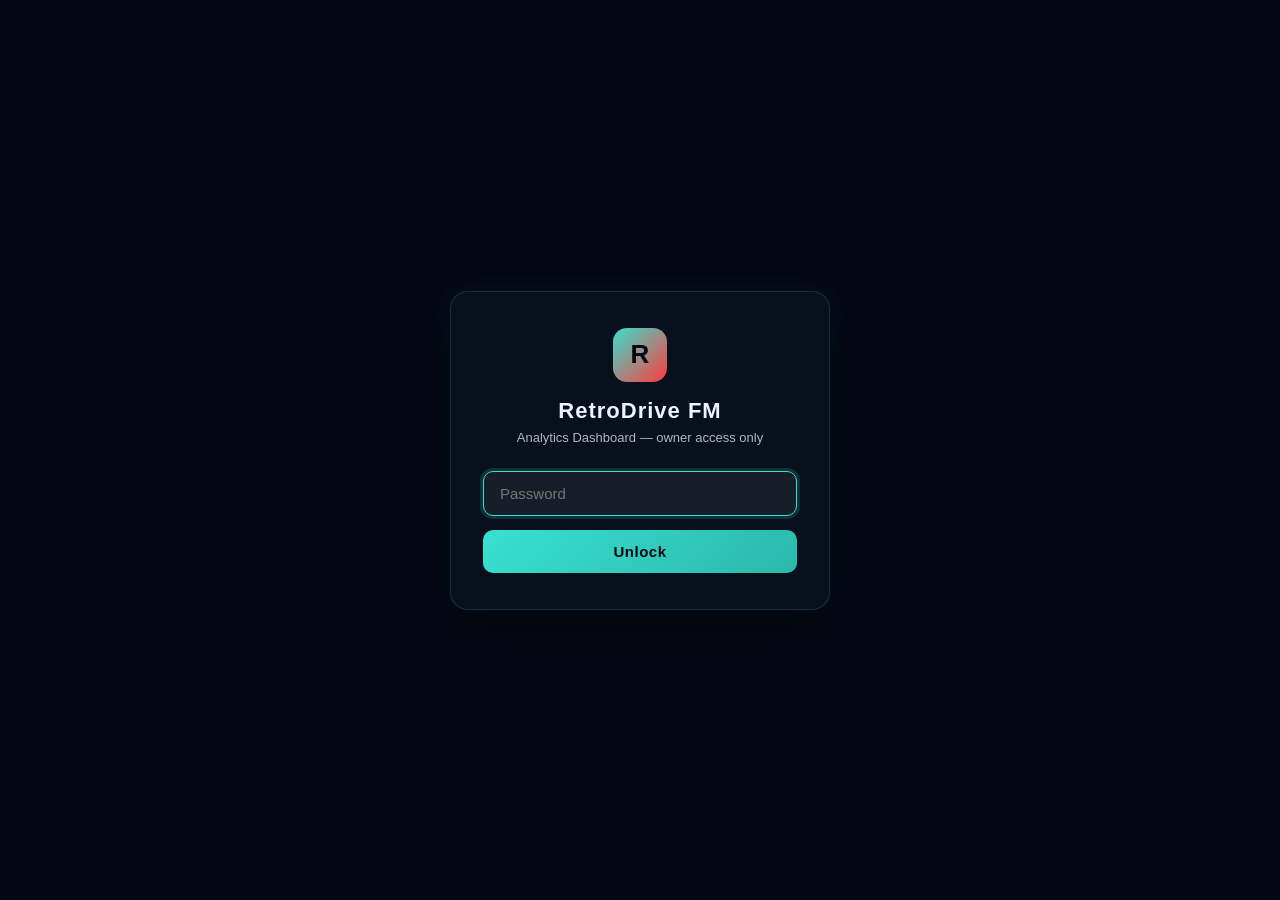
==== analytics.html @ 49200eb5 "Add Google Analytics 4 integration" ====
<!DOCTYPE html>
<html lang="en">
<head>
  <meta charset="UTF-8">
  <meta name="viewport" content="width=device-width, initial-scale=1.0">
  <meta name="robots" content="noindex, nofollow">
  <link rel="icon" href="data:,">
  <title>RetroDrive FM — Analytics</title>
  <link rel="stylesheet" href="css/analytics.css">
</head>
<body>
  <main class="page">
    <section id="login-screen">
      <form id="login-form" class="login-card" autocomplete="off">
        <div class="brand-mark">R</div>
        <h1>RetroDrive FM</h1>
        <p class="subtitle">Analytics Dashboard &mdash; owner access only</p>
        <input id="password" class="password-input" type="password" placeholder="Password" aria-label="Password">
        <button id="unlock-btn" class="unlock-btn" type="submit">Unlock</button>
        <p id="login-error" class="error" hidden>Incorrect password.</p>
      </form>
    </section>

    <section id="dashboard" hidden>
      <header class="dash-header">
        <div class="dash-title">
          <h1>RetroDrive FM</h1>
          <p>Live &amp; historical analytics from Google Analytics 4</p>
        </div>
        <div class="dash-actions">
          <span id="conn-status" class="status-chip status-off">Not connected</span>
          <button id="ga-connect-btn" class="ga-btn" type="button" hidden>Connect Google Analytics</button>
          <button id="refresh-btn" class="ghost-btn" type="button">Refresh</button>
          <button id="logout-btn" class="logout-btn" type="button">Log out</button>
        </div>
      </header>

      <nav class="filter-bar" aria-label="Time range">
        <button type="button" class="filter-btn active" data-range="realtime">Realtime</button>
        <button type="button" class="filter-btn" data-range="today">Today</button>
        <button type="button" class="filter-btn" data-range="7">Last 7 Days</button>
        <button type="button" class="filter-btn" data-range="30">Last 30 Days</button>
        <button type="button" class="filter-btn" data-range="90">Last 90 Days</button>
      </nav>

      <div id="setup-card" class="setup-card" hidden>
        <h2>Google Analytics not connected yet</h2>
        <p>No analytics scripts load and no fake data is shown until real GA4 credentials are added. To connect:</p>
        <ol>
          <li>Create a GA4 property for the site in Google Analytics and note the numeric <strong>Property ID</strong>.</li>
          <li>In Google Cloud Console, create an <strong>OAuth 2.0 Web Client ID</strong> (authorized origin: your site domain; authorized redirect URI: <code>https://&lt;your-site&gt;/</code>).</li>
          <li>Enable the <strong>Google Analytics Data API</strong> for that Cloud project.</li>
          <li>Grant the owner&rsquo;s Google account <strong>Viewer</strong> access to the GA4 property.</li>
          <li>Paste the Property ID and Client ID into <code>js/ga-api.js</code>.</li>
        </ol>
      </div>

      <section id="live-section" class="section hidden">
        <div class="section-head">
          <h2>Live</h2>
          <span class="auto-chip">auto-refresh 30s</span>
        </div>
        <div class="kpi-grid">
          <div class="kpi-card"><span class="kpi-label">Users Live Right Now</span><span id="live-users" class="kpi-value">—</span></div>
          <div class="kpi-card"><span class="kpi-label">Active Users (30 min)</span><span id="live-active30" class="kpi-value">—</span></div>
          <div class="kpi-card"><span class="kpi-label">Current Page Views</span><span id="live-pageviews" class="kpi-value">—</span></div>
          <div class="kpi-card"><span class="kpi-label">Last Updated</span><span id="live-updated" class="kpi-value kpi-small">—</span></div>
        </div>
        <div class="panel-grid">
          <section class="panel"><h2>Live Top Countries</h2><table class="stat-table"><tbody id="live-countries"></tbody></table></section>
          <section class="panel"><h2>Live Top Devices</h2><table class="stat-table"><tbody id="live-devices"></tbody></table></section>
        </div>
      </section>

      <section id="visitors-section" class="section hidden">
        <div class="section-head"><h2>Visitors</h2></div>
        <div class="kpi-grid">
          <div class="kpi-card"><span class="kpi-label">Total Users</span><span id="v-total" class="kpi-value">—</span></div>
          <div class="kpi-card"><span class="kpi-label">New Users</span><span id="v-new" class="kpi-value">—</span></div>
          <div class="kpi-card"><span class="kpi-label">Returning Users</span><span id="v-returning" class="kpi-value">—</span></div>
          <div class="kpi-card"><span class="kpi-label">Total Sessions</span><span id="v-sessions" class="kpi-value">—</span></div>
          <div class="kpi-card"><span class="kpi-label">Engaged Sessions</span><span id="v-engaged" class="kpi-value">—</span></div>
          <div class="kpi-card"><span class="kpi-label">Avg Session Duration</span><span id="v-duration" class="kpi-value">—</span></div>
        </div>
      </section>

      <section id="traffic-section" class="section hidden">
        <div class="section-head"><h2>Traffic</h2></div>
        <div class="kpi-grid">
          <div class="kpi-card"><span class="kpi-label">Page Views</span><span id="t-pageviews" class="kpi-value">—</span></div>
        </div>
        <div class="panel-grid">
          <section class="panel"><h2>Top Pages</h2><table class="stat-table"><tbody id="t-top-pages"></tbody></table></section>
          <section class="panel"><h2>Traffic Sources</h2><table class="stat-table"><tbody id="t-sources"></tbody></table></section>
          <section class="panel"><h2>Campaign Sources</h2><table class="stat-table"><tbody id="t-campaigns"></tbody></table></section>
        </div>
      </section>

      <section id="audience-section" class="section hidden">
        <div class="section-head"><h2>Audience</h2></div>
        <div class="panel-grid">
          <section class="panel"><h2>Countries</h2><table class="stat-table"><tbody id="a-countries"></tbody></table></section>
          <section class="panel"><h2>Cities</h2><table class="stat-table"><tbody id="a-cities"></tbody></table></section>
          <section class="panel"><h2>Device Type</h2><table class="stat-table"><tbody id="a-devices"></tbody></table></section>
          <section class="panel"><h2>Browser</h2><table class="stat-table"><tbody id="a-browsers"></tbody></table></section>
          <section class="panel"><h2>Operating System</h2><table class="stat-table"><tbody id="a-os"></tbody></table></section>
          <section class="panel"><h2>Screen Resolution</h2><table class="stat-table"><tbody id="a-res"></tbody></table></section>
        </div>
      </section>

      <section id="events-section" class="section hidden">
        <div class="section-head"><h2>RetroDrive FM Events</h2></div>
        <div class="panel-grid">
          <section class="panel">
            <h2>Event Counts</h2>
            <table class="stat-table">
              <tbody id="e-counts">
                <tr data-event="song_started"><td>Song Started</td><td class="num">—</td></tr>
                <tr data-event="song_completed"><td>Song Completed</td><td class="num">—</td></tr>
                <tr data-event="song_skipped"><td>Song Skipped</td><td class="num">—</td></tr>
                <tr data-event="playlist_selected"><td>Playlist Selected</td><td class="num">—</td></tr>
                <tr data-event="car_selected"><td>Car Selected</td><td class="num">—</td></tr>
                <tr data-event="fullscreen_used"><td>Fullscreen Used</td><td class="num">—</td></tr>
                <tr data-event="wake_lock_activated"><td>Wake Lock Activated</td><td class="num">—</td></tr>
                <tr data-event="listening_time"><td>Listening Time</td><td class="num">—</td></tr>
              </tbody>
            </table>
          </section>
          <section class="panel"><h2>Most Played Songs</h2><table class="stat-table"><tbody id="e-most-songs"></tbody></table></section>
          <section class="panel"><h2>Most Selected Cars</h2><table class="stat-table"><tbody id="e-most-cars"></tbody></table></section>
        </div>
      </section>
    </section>
  </main>

  <script src="js/analytics-auth.js"></script>
  <script src="js/ga-api.js"></script>
  <script src="js/analytics-dashboard.js"></script>
</body>
</html>
---- css/analytics.css ----
/* RetroDrive FM — private analytics dashboard (owner only) */

* {
  margin: 0;
  padding: 0;
  box-sizing: border-box;
}

body {
  font-family: "Segoe UI", Roboto, "Helvetica Neue", Arial, sans-serif;
  background: #050814;
  color: #eef2ff;
  min-height: 100vh;
  -webkit-font-smoothing: antialiased;
}

.page {
  min-height: 100vh;
  display: flex;
  flex-direction: column;
  justify-content: center;
  padding: 24px;
}

.hidden {
  display: none !important;
}

/* ---------- Login ---------- */

#login-screen {
  display: flex;
  justify-content: center;
  align-items: center;
  flex: 1;
}

.login-card {
  width: 100%;
  max-width: 380px;
  background: rgba(10, 18, 30, 0.9);
  border: 1px solid rgba(120, 160, 220, 0.18);
  border-radius: 18px;
  padding: 36px 32px;
  text-align: center;
  box-shadow: 0 18px 50px rgba(0, 0, 0, 0.55), 0 0 24px rgba(57, 224, 208, 0.08);
  backdrop-filter: blur(20px);
}

.brand-mark {
  width: 54px;
  height: 54px;
  margin: 0 auto 16px;
  display: flex;
  align-items: center;
  justify-content: center;
  font-size: 26px;
  font-weight: 800;
  color: #050814;
  background: linear-gradient(135deg, #39e0d0, #ff3b3b);
  border-radius: 14px;
}

.login-card h1 {
  font-size: 22px;
  letter-spacing: 1px;
  margin-bottom: 6px;
}

.login-card .subtitle {
  font-size: 13px;
  color: #aeb6c1;
  margin-bottom: 26px;
}

.password-input {
  width: 100%;
  padding: 13px 16px;
  font-size: 15px;
  color: #eef2ff;
  background: rgba(255, 255, 255, 0.06);
  border: 1px solid rgba(120, 160, 220, 0.28);
  border-radius: 10px;
  outline: none;
  margin-bottom: 14px;
  transition: border-color 150ms ease, box-shadow 150ms ease;
}

.password-input:focus {
  border-color: #39e0d0;
  box-shadow: 0 0 0 3px rgba(57, 224, 208, 0.15);
}

.unlock-btn {
  width: 100%;
  padding: 13px 16px;
  font-size: 15px;
  font-weight: 700;
  letter-spacing: 0.5px;
  color: #050814;
  background: linear-gradient(135deg, #39e0d0, #2bb8ab);
  border: none;
  border-radius: 10px;
  cursor: pointer;
  transition: filter 150ms ease, transform 150ms ease;
}

.unlock-btn:hover {
  filter: brightness(1.12);
}

.unlock-btn:active {
  transform: scale(0.98);
}

.error {
  margin-top: 14px;
  font-size: 13px;
  color: #ff5a5f;
}

/* ---------- Dashboard ---------- */

#dashboard {
  width: 100%;
  max-width: 1240px;
  margin: 0 auto;
  justify-content: flex-start;
}

.dash-header {
  display: flex;
  justify-content: space-between;
  align-items: center;
  gap: 16px;
  margin-bottom: 20px;
  flex-wrap: wrap;
}

.dash-title h1 {
  font-size: 24px;
  letter-spacing: 1px;
  background: linear-gradient(90deg, #39e0d0, #ff3b3b);
  -webkit-background-clip: text;
  background-clip: text;
  color: transparent;
}

.dash-title p {
  font-size: 13px;
  color: #aeb6c1;
  margin-top: 4px;
}

.dash-actions {
  display: flex;
  align-items: center;
  gap: 10px;
  flex-wrap: wrap;
}

.status-chip {
  padding: 7px 14px;
  font-size: 12px;
  font-weight: 600;
  border-radius: 999px;
  letter-spacing: 0.4px;
}

.status-off {
  color: #ffb454;
  background: rgba(255, 180, 84, 0.12);
  border: 1px solid rgba(255, 180, 84, 0.35);
}

.status-on {
  color: #3ddc97;
  background: rgba(61, 220, 151, 0.12);
  border: 1px solid rgba(61, 220, 151, 0.35);
}

.ga-btn,
.ghost-btn {
  padding: 8px 16px;
  font-size: 13px;
  font-weight: 600;
  border-radius: 9px;
  cursor: pointer;
  transition: background 150ms ease, filter 150ms ease;
}

.ga-btn {
  color: #050814;
  background: #ffffff;
  border: 1px solid #ffffff;
}

.ga-btn:hover {
  filter: brightness(0.92);
}

.ghost-btn {
  color: #39e0d0;
  background: transparent;
  border: 1px solid rgba(57, 224, 208, 0.4);
}

.ghost-btn:hover {
  background: rgba(57, 224, 208, 0.12);
}

.logout-btn {
  padding: 8px 16px;
  font-size: 13px;
  font-weight: 600;
  color: #ff5a5f;
  background: transparent;
  border: 1px solid rgba(255, 90, 95, 0.4);
  border-radius: 9px;
  cursor: pointer;
  transition: background 150ms ease;
}

.logout-btn:hover {
  background: rgba(255, 90, 95, 0.12);
}

/* ---------- Time filter bar ---------- */

.filter-bar {
  display: flex;
  gap: 8px;
  flex-wrap: wrap;
  margin-bottom: 22px;
  padding: 6px;
  background: rgba(10, 18, 30, 0.9);
  border: 1px solid rgba(120, 160, 220, 0.16);
  border-radius: 12px;
  width: fit-content;
}

.filter-btn {
  padding: 9px 18px;
  font-size: 13px;
  font-weight: 600;
  color: #aeb6c1;
  background: transparent;
  border: none;
  border-radius: 8px;
  cursor: pointer;
  transition: background 150ms ease, color 150ms ease;
}

.filter-btn:hover {
  color: #eef2ff;
}

.filter-btn.active {
  color: #050814;
  background: linear-gradient(135deg, #39e0d0, #2bb8ab);
}

/* ---------- Setup card ---------- */

.setup-card {
  background: rgba(10, 18, 30, 0.9);
  border: 1px solid rgba(255, 180, 84, 0.35);
  border-radius: 14px;
  padding: 22px 24px;
  margin-bottom: 22px;
  max-width: 720px;
  box-shadow: 0 12px 30px rgba(0, 0, 0, 0.35);
}

.setup-card h2 {
  font-size: 15px;
  color: #ffb454;
  margin-bottom: 8px;
}

.setup-card p {
  font-size: 13px;
  color: #aeb6c1;
  margin-bottom: 10px;
}

.setup-card ol {
  margin-left: 18px;
  font-size: 13px;
  color: #c8d0dc;
  display: grid;
  gap: 6px;
}

.setup-card code {
  color: #39e0d0;
}

/* ---------- Sections ---------- */

.section {
  margin-bottom: 26px;
}

.section-head {
  display: flex;
  align-items: center;
  gap: 12px;
  margin-bottom: 14px;
}

.section-head h2 {
  font-size: 16px;
  letter-spacing: 0.8px;
  text-transform: uppercase;
  color: #eef2ff;
}

.auto-chip {
  padding: 4px 10px;
  font-size: 11px;
  font-weight: 600;
  color: #39e0d0;
  background: rgba(57, 224, 208, 0.1);
  border: 1px solid rgba(57, 224, 208, 0.3);
  border-radius: 999px;
}

.kpi-grid {
  display: grid;
  grid-template-columns: repeat(auto-fit, minmax(180px, 1fr));
  gap: 16px;
  margin-bottom: 24px;
}

.kpi-card {
  background: rgba(10, 18, 30, 0.9);
  border: 1px solid rgba(120, 160, 220, 0.16);
  border-radius: 14px;
  padding: 20px 18px;
  display: flex;
  flex-direction: column;
  gap: 8px;
  box-shadow: 0 12px 30px rgba(0, 0, 0, 0.35);
}

.kpi-label {
  font-size: 12px;
  letter-spacing: 0.8px;
  text-transform: uppercase;
  color: #aeb6c1;
}

.kpi-value {
  font-size: 26px;
  font-weight: 700;
  color: #ffffff;
}

.kpi-small {
  font-size: 15px;
  line-height: 1.5;
}

.panel-grid {
  display: grid;
  grid-template-columns: repeat(auto-fit, minmax(300px, 1fr));
  gap: 16px;
}

.panel {
  background: rgba(10, 18, 30, 0.9);
  border: 1px solid rgba(120, 160, 220, 0.16);
  border-radius: 14px;
  padding: 20px 18px;
  box-shadow: 0 12px 30px rgba(0, 0, 0, 0.35);
}

.panel h2 {
  font-size: 14px;
  letter-spacing: 0.8px;
  text-transform: uppercase;
  color: #39e0d0;
  margin-bottom: 14px;
}

.stat-table {
  width: 100%;
  border-collapse: collapse;
}

.stat-table td {
  padding: 9px 4px;
  font-size: 14px;
  border-bottom: 1px solid rgba(120, 160, 220, 0.1);
}

.stat-table tr:last-child td {
  border-bottom: none;
}

.stat-table td.num {
  text-align: right;
  font-weight: 700;
  color: #ffffff;
  white-space: nowrap;
}

.stat-table td.dim {
  font-size: 13px;
  color: #c8d0dc;
}

.empty-note {
  padding: 10px 2px;
  font-size: 13px;
  color: #7d8694;
}

@media (max-width: 480px) {
  .page {
    padding: 16px;
  }

  .login-card {
    padding: 28px 22px;
  }

  .dash-header {
    flex-direction: column;
    align-items: flex-start;
  }

  .filter-bar {
    width: 100%;
  }

  .filter-btn {
    flex: 1;
    padding: 9px 8px;
    font-size: 12px;
  }
}
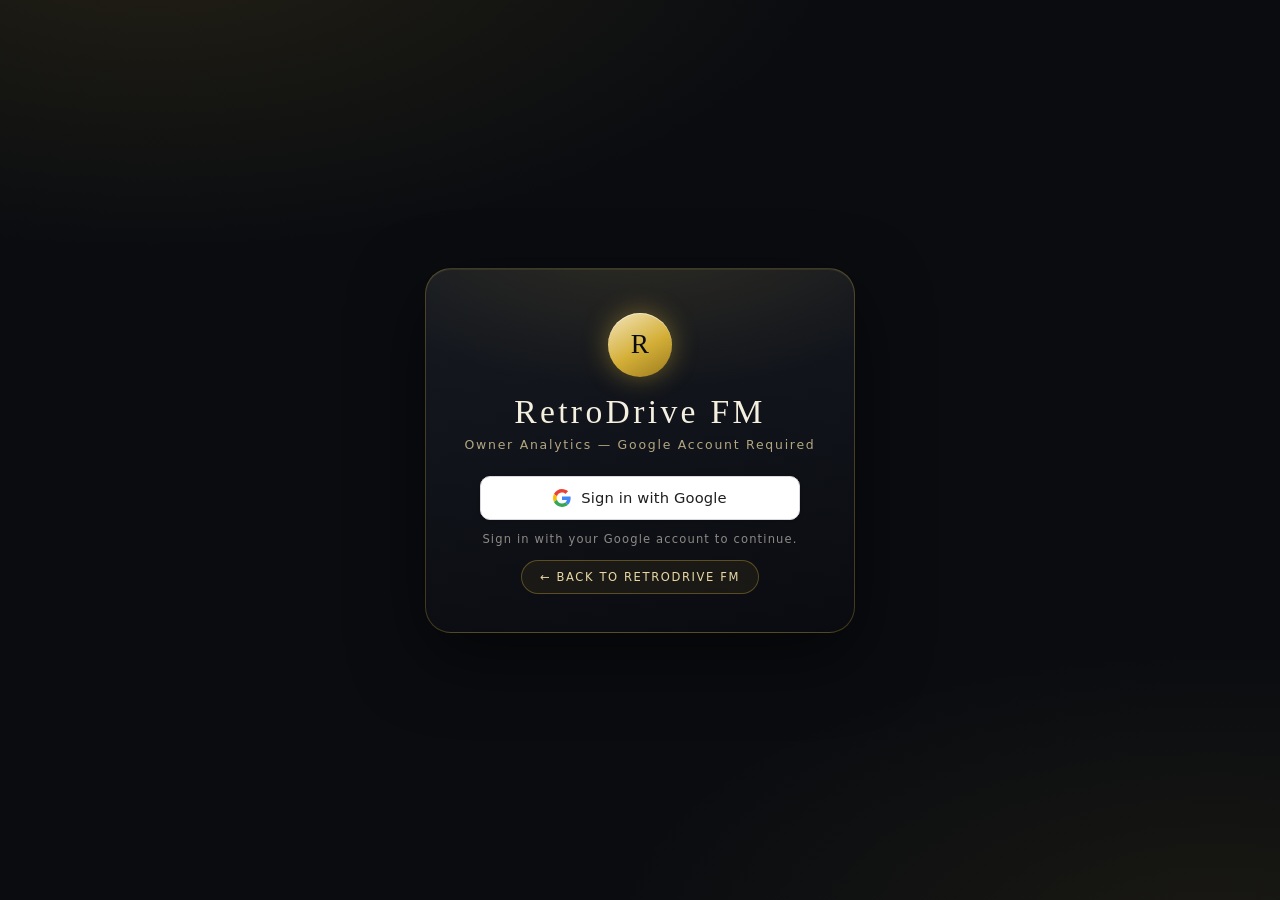
==== commit 2c003834: "NEW UPDATE" ====
--- a/analytics.html
+++ b/analytics.html
@@ -10,15 +10,34 @@
 </head>
 <body>
   <main class="page">
-    <section id="login-screen">
-      <form id="login-form" class="login-card" autocomplete="off">
+    <section id="auth-screen" class="gate">
+      <div class="gate-card">
         <div class="brand-mark">R</div>
         <h1>RetroDrive FM</h1>
-        <p class="subtitle">Analytics Dashboard &mdash; owner access only</p>
-        <input id="password" class="password-input" type="password" placeholder="Password" aria-label="Password">
-        <button id="unlock-btn" class="unlock-btn" type="submit">Unlock</button>
-        <p id="login-error" class="error" hidden>Incorrect password.</p>
-      </form>
+        <p class="subtitle">Owner Analytics &mdash; Google Account Required</p>
+        <button id="auth-google-btn" class="ga-signin-btn" type="button">
+          <svg class="ga-glogo" viewBox="0 0 48 48" width="18" height="18" aria-hidden="true">
+            <path fill="#EA4335" d="M24 9.5c3.54 0 6.71 1.22 9.21 3.6l6.85-6.85C35.9 2.38 30.47 0 24 0 14.62 0 6.51 5.38 2.56 13.22l7.98 6.19C12.43 13.72 17.74 9.5 24 9.5z"/>
+            <path fill="#4285F4" d="M46.98 24.55c0-1.57-.15-3.09-.38-4.55H24v9.02h12.94c-.58 2.96-2.26 5.48-4.78 7.18l7.73 6c4.51-4.18 7.09-10.36 7.09-17.65z"/>
+            <path fill="#FBBC05" d="M10.53 28.59c-.48-1.45-.76-2.99-.76-4.59s.27-3.14.76-4.59l-7.98-6.19C.92 16.46 0 20.12 0 24c0 3.88.92 7.54 2.56 10.78l7.97-6.19z"/>
+            <path fill="#34A853" d="M24 48c6.48 0 11.93-2.13 15.89-5.81l-7.73-6c-2.15 1.45-4.92 2.3-8.16 2.3-6.26 0-11.57-4.22-13.47-9.91l-7.98 6.19C6.51 42.62 14.62 48 24 48z"/>
+          </svg>
+          <span>Sign in with Google</span>
+        </button>
+        <p id="auth-status" class="gate-status">Sign in with your Google account to continue.</p>
+        <button id="auth-return-btn" class="ghost-btn" type="button">&larr; Back to RetroDrive FM</button>
+      </div>
+    </section>
+
+    <section id="denied-screen" class="gate" hidden>
+      <div class="gate-card denied">
+        <div class="brand-mark denied-mark">!</div>
+        <h1>Access Denied</h1>
+        <p class="subtitle">This dashboard is reserved for the RetroDrive FM owner.</p>
+        <p id="denied-detail" class="gate-status"></p>
+        <button id="denied-switch-btn" class="ghost-btn" type="button">Choose a different Google account</button>
+        <button id="denied-return-btn" class="unlock-btn" type="button">Return to RetroDrive FM</button>
+      </div>
     </section>
 
     <section id="dashboard" hidden>
@@ -75,7 +94,7 @@
       <section id="visitors-section" class="section hidden">
         <div class="section-head"><h2>Visitors</h2></div>
         <div class="kpi-grid">
-          <div class="kpi-card"><span class="kpi-label">Total Users</span><span id="v-total" class="kpi-value">—</span></div>
+          <div class="kpi-card"><span class="kpi-label">Active Users</span><span id="v-total" class="kpi-value">—</span></div>
           <div class="kpi-card"><span class="kpi-label">New Users</span><span id="v-new" class="kpi-value">—</span></div>
           <div class="kpi-card"><span class="kpi-label">Returning Users</span><span id="v-returning" class="kpi-value">—</span></div>
           <div class="kpi-card"><span class="kpi-label">Total Sessions</span><span id="v-sessions" class="kpi-value">—</span></div>
--- a/css/analytics.css
+++ b/css/analytics.css
@@ -1,305 +1,350 @@
-/* RetroDrive FM — private analytics dashboard (owner only) */
-
-* {
+/* ==================== RETRODRIVE FM — PREMIUM ANALYTICS DASHBOARD ==================== */
+/* Deep charcoal + glossy glassmorphism + champagne gold. Automotive instrument-cluster
+   luxury. Fully responsive: desktop grid, tablet two-column, mobile single column. */
+
+* { box-sizing: border-box; }
+
+html, body {
   margin: 0;
   padding: 0;
-  box-sizing: border-box;
+  min-height: 100%;
+  background: #0a0c10;
+  color: #f5efe0;
+  font-family: 'Jost', 'Poppins', 'Inter', system-ui, sans-serif;
+  letter-spacing: 0.03em;
 }
 
 body {
-  font-family: "Segoe UI", Roboto, "Helvetica Neue", Arial, sans-serif;
-  background: #050814;
-  color: #eef2ff;
+  background:
+    radial-gradient(90% 60% at 12% -8%, rgba(212, 175, 55, 0.1), transparent 60%),
+    radial-gradient(80% 55% at 95% 105%, rgba(212, 175, 55, 0.07), transparent 60%),
+    #0a0c10;
   min-height: 100vh;
-  -webkit-font-smoothing: antialiased;
-}
+}
+
+.hidden { display: none !important; }
+
+[hidden] { display: none !important; }
 
 .page {
-  min-height: 100vh;
-  display: flex;
-  flex-direction: column;
+  max-width: 1280px;
+  margin: 0 auto;
+  padding: 28px 22px 60px;
+}
+
+/* ---------- auth gate / access denied ---------- */
+
+.gate {
+  position: fixed;
+  inset: 0;
+  z-index: 100;
+  display: grid;
+  place-items: center;
+  padding: 24px;
+  overflow: hidden;
+  background:
+    radial-gradient(90% 60% at 12% -8%, rgba(212, 175, 55, 0.12), transparent 60%),
+    radial-gradient(80% 55% at 95% 105%, rgba(212, 175, 55, 0.08), transparent 60%),
+    #0a0c10;
+}
+
+.gate-card {
+  position: relative;
+  width: min(430px, 92vw);
+  padding: 44px 38px 38px;
+  text-align: center;
+  border-radius: 26px;
+  border: 1px solid rgba(212, 175, 55, 0.28);
+  background:
+    radial-gradient(130% 80% at 50% -15%, rgba(212, 175, 55, 0.14), transparent 60%),
+    linear-gradient(170deg, rgba(24, 28, 35, 0.92), rgba(10, 12, 16, 0.94));
+  box-shadow: 0 24px 70px rgba(0, 0, 0, 0.55), inset 0 1px 0 rgba(255, 255, 255, 0.07);
+  overflow: hidden;
+}
+
+.gate-card::before {
+  content: '';
+  position: absolute;
+  inset: 0;
+  background: linear-gradient(115deg, transparent 42%, rgba(255, 255, 255, 0.05) 50%, transparent 58%);
+  transform: translateX(-130%);
+  animation: gateShine 5s ease-in-out infinite;
+  pointer-events: none;
+}
+
+@keyframes gateShine {
+  0%, 60% { transform: translateX(-130%); }
+  90%, 100% { transform: translateX(130%); }
+}
+
+.brand-mark {
+  width: 64px;
+  height: 64px;
+  margin: 0 auto 16px;
+  display: grid;
+  place-items: center;
+  border-radius: 50%;
+  font-family: 'Cormorant Garamond', Georgia, serif;
+  font-size: 1.7rem;
+  color: #0a0c10;
+  background: linear-gradient(150deg, #f3e5bd, #d4af37 55%, #9a7b1e);
+  box-shadow: 0 0 26px rgba(212, 175, 55, 0.45), inset 0 1px 0 rgba(255, 255, 255, 0.5);
+}
+
+.denied-mark {
+  background: linear-gradient(150deg, #7a1a1f, #e62429 55%, #8f1418);
+  box-shadow: 0 0 26px rgba(230, 36, 41, 0.45), inset 0 1px 0 rgba(255, 255, 255, 0.4);
+}
+
+.gate-card h1 {
+  margin: 0 0 6px;
+  font-family: 'Cormorant Garamond', Georgia, serif;
+  font-weight: 500;
+  font-size: 2.1rem;
+  letter-spacing: 0.1em;
+  color: #f5efe0;
+}
+
+.gate-card .subtitle {
+  margin: 0 0 24px;
+  font-size: 0.78rem;
+  letter-spacing: 0.14em;
+  color: rgba(233, 216, 166, 0.75);
+}
+
+.gate-status {
+  margin: 12px 0 0;
+  font-size: 0.72rem;
+  letter-spacing: 0.1em;
+  color: rgba(245, 239, 224, 0.55);
+  min-height: 1.2em;
+}
+
+.ga-signin-btn {
+  display: inline-flex;
+  align-items: center;
   justify-content: center;
-  padding: 24px;
-}
-
-.hidden {
-  display: none !important;
-}
-
-/* ---------- Login ---------- */
-
-#login-screen {
-  display: flex;
-  justify-content: center;
-  align-items: center;
-  flex: 1;
-}
-
-.login-card {
+  gap: 10px;
   width: 100%;
-  max-width: 380px;
-  background: rgba(10, 18, 30, 0.9);
-  border: 1px solid rgba(120, 160, 220, 0.18);
-  border-radius: 18px;
-  padding: 36px 32px;
-  text-align: center;
-  box-shadow: 0 18px 50px rgba(0, 0, 0, 0.55), 0 0 24px rgba(57, 224, 208, 0.08);
-  backdrop-filter: blur(20px);
-}
-
-.brand-mark {
-  width: 54px;
-  height: 54px;
-  margin: 0 auto 16px;
+  max-width: 320px;
+  margin: 0 auto;
+  padding: 12px 18px;
+  border: 1px solid #d8d8de;
+  border-radius: 10px;
+  background: #ffffff;
+  color: #1f1f1f;
+  font-family: inherit;
+  font-size: 0.92rem;
+  font-weight: 500;
+  letter-spacing: 0.01em;
+  cursor: pointer;
+  box-shadow: 0 1px 3px rgba(0, 0, 0, 0.25);
+  transition: background 0.18s ease, box-shadow 0.18s ease;
+}
+
+.ga-signin-btn .ga-glogo { flex: none; }
+
+.ga-signin-btn:hover { background: #f6f7f9; box-shadow: 0 2px 6px rgba(0, 0, 0, 0.35); }
+.ga-signin-btn:active { transform: translateY(1px); }
+.ga-signin-btn:disabled { opacity: 0.6; cursor: wait; transform: none; }
+
+.gate-card .ghost-btn { margin-top: 14px; }
+
+/* ---------- buttons ---------- */
+
+.unlock-btn {
+  display: inline-block;
+  padding: 12px 26px;
+  border: none;
+  border-radius: 999px;
+  font-family: inherit;
+  font-size: 0.8rem;
+  font-weight: 600;
+  letter-spacing: 0.18em;
+  text-transform: uppercase;
+  color: #0a0c10;
+  background: linear-gradient(140deg, #f3e5bd, #d4af37 60%, #b8952b);
+  box-shadow: 0 8px 26px rgba(212, 175, 55, 0.35), inset 0 1px 0 rgba(255, 255, 255, 0.55);
+  cursor: pointer;
+  transition: transform 0.2s, box-shadow 0.25s, filter 0.25s;
+}
+
+.unlock-btn:hover { transform: translateY(-2px); box-shadow: 0 12px 32px rgba(212, 175, 55, 0.5); filter: brightness(1.06); }
+.unlock-btn:active { transform: translateY(0); }
+
+.ghost-btn {
+  display: inline-block;
+  padding: 9px 18px;
+  border: 1px solid rgba(212, 175, 55, 0.35);
+  border-radius: 999px;
+  background: rgba(212, 175, 55, 0.07);
+  color: #e9d8a6;
+  font-family: inherit;
+  font-size: 0.72rem;
+  letter-spacing: 0.14em;
+  text-transform: uppercase;
+  cursor: pointer;
+  transition: border-color 0.25s, background 0.25s, box-shadow 0.25s;
+}
+
+.ghost-btn:hover { border-color: #d4af37; box-shadow: 0 0 16px rgba(212, 175, 55, 0.3); }
+
+/* ---------- header ---------- */
+
+.dash-header {
   display: flex;
   align-items: center;
-  justify-content: center;
-  font-size: 26px;
-  font-weight: 800;
-  color: #050814;
-  background: linear-gradient(135deg, #39e0d0, #ff3b3b);
-  border-radius: 14px;
-}
-
-.login-card h1 {
-  font-size: 22px;
-  letter-spacing: 1px;
-  margin-bottom: 6px;
-}
-
-.login-card .subtitle {
-  font-size: 13px;
-  color: #aeb6c1;
-  margin-bottom: 26px;
-}
-
-.password-input {
-  width: 100%;
-  padding: 13px 16px;
-  font-size: 15px;
-  color: #eef2ff;
-  background: rgba(255, 255, 255, 0.06);
-  border: 1px solid rgba(120, 160, 220, 0.28);
-  border-radius: 10px;
-  outline: none;
-  margin-bottom: 14px;
-  transition: border-color 150ms ease, box-shadow 150ms ease;
-}
-
-.password-input:focus {
-  border-color: #39e0d0;
-  box-shadow: 0 0 0 3px rgba(57, 224, 208, 0.15);
-}
-
-.unlock-btn {
-  width: 100%;
-  padding: 13px 16px;
-  font-size: 15px;
-  font-weight: 700;
-  letter-spacing: 0.5px;
-  color: #050814;
-  background: linear-gradient(135deg, #39e0d0, #2bb8ab);
-  border: none;
-  border-radius: 10px;
-  cursor: pointer;
-  transition: filter 150ms ease, transform 150ms ease;
-}
-
-.unlock-btn:hover {
-  filter: brightness(1.12);
-}
-
-.unlock-btn:active {
-  transform: scale(0.98);
-}
-
-.error {
-  margin-top: 14px;
-  font-size: 13px;
-  color: #ff5a5f;
-}
-
-/* ---------- Dashboard ---------- */
-
-#dashboard {
-  width: 100%;
-  max-width: 1240px;
-  margin: 0 auto;
-  justify-content: flex-start;
-}
-
-.dash-header {
-  display: flex;
   justify-content: space-between;
-  align-items: center;
-  gap: 16px;
-  margin-bottom: 20px;
   flex-wrap: wrap;
+  gap: 14px;
+  padding: 20px 24px;
+  border-radius: 22px;
+  border: 1px solid rgba(212, 175, 55, 0.2);
+  background:
+    linear-gradient(165deg, rgba(26, 30, 38, 0.75), rgba(12, 14, 19, 0.85));
+  backdrop-filter: blur(18px) saturate(1.2);
+  -webkit-backdrop-filter: blur(18px) saturate(1.2);
+  box-shadow: 0 14px 44px rgba(0, 0, 0, 0.45), inset 0 1px 0 rgba(255, 255, 255, 0.06);
+  position: relative;
+  overflow: hidden;
+}
+
+.dash-header::after {
+  content: '';
+  position: absolute;
+  top: 0;
+  left: 10%;
+  right: 10%;
+  height: 1px;
+  background: linear-gradient(90deg, transparent, rgba(212, 175, 55, 0.5), transparent);
 }
 
 .dash-title h1 {
-  font-size: 24px;
-  letter-spacing: 1px;
-  background: linear-gradient(90deg, #39e0d0, #ff3b3b);
-  -webkit-background-clip: text;
-  background-clip: text;
-  color: transparent;
+  margin: 0;
+  font-family: 'Cormorant Garamond', Georgia, serif;
+  font-weight: 500;
+  font-size: 1.75rem;
+  letter-spacing: 0.1em;
+  color: #f5efe0;
 }
 
 .dash-title p {
-  font-size: 13px;
-  color: #aeb6c1;
-  margin-top: 4px;
+  margin: 4px 0 0;
+  font-size: 0.7rem;
+  letter-spacing: 0.12em;
+  color: rgba(233, 216, 166, 0.6);
 }
 
 .dash-actions {
   display: flex;
   align-items: center;
+  flex-wrap: wrap;
   gap: 10px;
-  flex-wrap: wrap;
 }
 
 .status-chip {
   padding: 7px 14px;
-  font-size: 12px;
+  border-radius: 999px;
+  font-size: 0.66rem;
+  letter-spacing: 0.14em;
+  text-transform: uppercase;
+  border: 1px solid;
+}
+
+.status-off { color: rgba(245, 239, 224, 0.6); border-color: rgba(245, 239, 224, 0.18); background: rgba(255, 255, 255, 0.04); }
+.status-on { color: #e9d8a6; border-color: rgba(212, 175, 55, 0.5); background: rgba(212, 175, 55, 0.1); box-shadow: 0 0 14px rgba(212, 175, 55, 0.2); }
+
+.logout-btn {
+  padding: 9px 18px;
+  border: 1px solid rgba(230, 36, 41, 0.4);
+  border-radius: 999px;
+  background: rgba(230, 36, 41, 0.08);
+  color: #f07486;
+  font-family: inherit;
+  font-size: 0.72rem;
+  letter-spacing: 0.14em;
+  text-transform: uppercase;
+  cursor: pointer;
+  transition: border-color 0.25s, box-shadow 0.25s;
+}
+
+.logout-btn:hover { border-color: #e62429; box-shadow: 0 0 14px rgba(230, 36, 41, 0.35); }
+
+.ga-btn {
+  padding: 9px 18px;
+  border: 1px solid rgba(212, 175, 55, 0.5);
+  border-radius: 999px;
+  background: linear-gradient(140deg, #f3e5bd, #d4af37 60%, #b8952b);
+  color: #0a0c10;
+  font-family: inherit;
+  font-size: 0.72rem;
   font-weight: 600;
-  border-radius: 999px;
-  letter-spacing: 0.4px;
-}
-
-.status-off {
-  color: #ffb454;
-  background: rgba(255, 180, 84, 0.12);
-  border: 1px solid rgba(255, 180, 84, 0.35);
-}
-
-.status-on {
-  color: #3ddc97;
-  background: rgba(61, 220, 151, 0.12);
-  border: 1px solid rgba(61, 220, 151, 0.35);
-}
-
-.ga-btn,
-.ghost-btn {
-  padding: 8px 16px;
-  font-size: 13px;
-  font-weight: 600;
-  border-radius: 9px;
+  letter-spacing: 0.14em;
+  text-transform: uppercase;
   cursor: pointer;
-  transition: background 150ms ease, filter 150ms ease;
-}
-
-.ga-btn {
-  color: #050814;
-  background: #ffffff;
-  border: 1px solid #ffffff;
-}
-
-.ga-btn:hover {
-  filter: brightness(0.92);
-}
-
-.ghost-btn {
-  color: #39e0d0;
-  background: transparent;
-  border: 1px solid rgba(57, 224, 208, 0.4);
-}
-
-.ghost-btn:hover {
-  background: rgba(57, 224, 208, 0.12);
-}
-
-.logout-btn {
-  padding: 8px 16px;
-  font-size: 13px;
-  font-weight: 600;
-  color: #ff5a5f;
-  background: transparent;
-  border: 1px solid rgba(255, 90, 95, 0.4);
-  border-radius: 9px;
-  cursor: pointer;
-  transition: background 150ms ease;
-}
-
-.logout-btn:hover {
-  background: rgba(255, 90, 95, 0.12);
-}
-
-/* ---------- Time filter bar ---------- */
+  box-shadow: 0 6px 20px rgba(212, 175, 55, 0.3);
+}
+
+.ga-btn:hover { filter: brightness(1.08); }
+
+/* ---------- filters ---------- */
 
 .filter-bar {
   display: flex;
+  flex-wrap: wrap;
   gap: 8px;
-  flex-wrap: wrap;
-  margin-bottom: 22px;
-  padding: 6px;
-  background: rgba(10, 18, 30, 0.9);
-  border: 1px solid rgba(120, 160, 220, 0.16);
-  border-radius: 12px;
-  width: fit-content;
+  margin: 18px 0;
+  padding: 10px;
+  border-radius: 18px;
+  border: 1px solid rgba(245, 239, 224, 0.09);
+  background: rgba(16, 19, 25, 0.6);
+  backdrop-filter: blur(10px);
+  -webkit-backdrop-filter: blur(10px);
 }
 
 .filter-btn {
   padding: 9px 18px;
-  font-size: 13px;
-  font-weight: 600;
-  color: #aeb6c1;
+  border: none;
+  border-radius: 12px;
   background: transparent;
-  border: none;
-  border-radius: 8px;
+  color: rgba(245, 239, 224, 0.55);
+  font-family: inherit;
+  font-size: 0.7rem;
+  letter-spacing: 0.14em;
+  text-transform: uppercase;
   cursor: pointer;
-  transition: background 150ms ease, color 150ms ease;
-}
-
-.filter-btn:hover {
-  color: #eef2ff;
-}
+  transition: color 0.25s, background 0.25s, box-shadow 0.25s;
+}
+
+.filter-btn:hover { color: #e9d8a6; }
 
 .filter-btn.active {
-  color: #050814;
-  background: linear-gradient(135deg, #39e0d0, #2bb8ab);
-}
-
-/* ---------- Setup card ---------- */
+  color: #0a0c10;
+  background: linear-gradient(140deg, #f3e5bd, #d4af37 60%, #b8952b);
+  box-shadow: 0 4px 16px rgba(212, 175, 55, 0.35);
+}
+
+/* ---------- setup card ---------- */
 
 .setup-card {
-  background: rgba(10, 18, 30, 0.9);
-  border: 1px solid rgba(255, 180, 84, 0.35);
-  border-radius: 14px;
-  padding: 22px 24px;
-  margin-bottom: 22px;
-  max-width: 720px;
-  box-shadow: 0 12px 30px rgba(0, 0, 0, 0.35);
-}
-
-.setup-card h2 {
-  font-size: 15px;
-  color: #ffb454;
-  margin-bottom: 8px;
-}
-
-.setup-card p {
-  font-size: 13px;
-  color: #aeb6c1;
-  margin-bottom: 10px;
-}
-
-.setup-card ol {
-  margin-left: 18px;
-  font-size: 13px;
-  color: #c8d0dc;
-  display: grid;
-  gap: 6px;
-}
-
-.setup-card code {
-  color: #39e0d0;
-}
-
-/* ---------- Sections ---------- */
-
-.section {
-  margin-bottom: 26px;
+  margin: 14px 0;
+  padding: 22px 26px;
+  border-radius: 18px;
+  border: 1px solid rgba(212, 175, 55, 0.25);
+  background: linear-gradient(165deg, rgba(26, 30, 38, 0.7), rgba(12, 14, 19, 0.8));
+}
+
+.setup-card h2 { margin: 0 0 8px; font-family: 'Cormorant Garamond', serif; font-weight: 500; color: #e9d8a6; }
+.setup-card p, .setup-card li { font-size: 0.78rem; line-height: 1.7; color: rgba(245, 239, 224, 0.7); }
+.setup-card code { padding: 2px 6px; border-radius: 6px; background: rgba(212, 175, 55, 0.12); color: #e9d8a6; }
+
+/* ---------- sections ---------- */
+
+.section { margin-top: 26px; animation: secIn 0.5s ease; }
+
+@keyframes secIn {
+  from { opacity: 0; transform: translateY(12px); }
+  to { opacity: 1; transform: translateY(0); }
 }
 
 .section-head {
@@ -310,78 +355,118 @@
 }
 
 .section-head h2 {
-  font-size: 16px;
-  letter-spacing: 0.8px;
-  text-transform: uppercase;
-  color: #eef2ff;
+  margin: 0;
+  font-family: 'Cormorant Garamond', serif;
+  font-weight: 500;
+  font-size: 1.35rem;
+  letter-spacing: 0.14em;
+  color: #e9d8a6;
+}
+
+.section-head::after {
+  content: '';
+  flex: 1;
+  height: 1px;
+  background: linear-gradient(90deg, rgba(212, 175, 55, 0.4), transparent);
 }
 
 .auto-chip {
-  padding: 4px 10px;
-  font-size: 11px;
-  font-weight: 600;
-  color: #39e0d0;
-  background: rgba(57, 224, 208, 0.1);
-  border: 1px solid rgba(57, 224, 208, 0.3);
+  padding: 5px 12px;
   border-radius: 999px;
-}
+  font-size: 0.6rem;
+  letter-spacing: 0.16em;
+  text-transform: uppercase;
+  color: #e9d8a6;
+  border: 1px solid rgba(212, 175, 55, 0.35);
+  background: rgba(212, 175, 55, 0.08);
+}
+
+/* ---------- KPI grid ---------- */
 
 .kpi-grid {
   display: grid;
-  grid-template-columns: repeat(auto-fit, minmax(180px, 1fr));
-  gap: 16px;
-  margin-bottom: 24px;
+  grid-template-columns: repeat(auto-fit, minmax(190px, 1fr));
+  gap: 14px;
 }
 
 .kpi-card {
-  background: rgba(10, 18, 30, 0.9);
-  border: 1px solid rgba(120, 160, 220, 0.16);
-  border-radius: 14px;
-  padding: 20px 18px;
-  display: flex;
-  flex-direction: column;
-  gap: 8px;
-  box-shadow: 0 12px 30px rgba(0, 0, 0, 0.35);
+  position: relative;
+  padding: 18px 20px;
+  border-radius: 18px;
+  border: 1px solid rgba(212, 175, 55, 0.18);
+  background:
+    linear-gradient(160deg, rgba(255, 255, 255, 0.05), rgba(255, 255, 255, 0.015)),
+    rgba(16, 19, 25, 0.55);
+  backdrop-filter: blur(12px);
+  -webkit-backdrop-filter: blur(12px);
+  overflow: hidden;
+  transition: transform 0.25s, border-color 0.25s, box-shadow 0.25s;
+}
+
+.kpi-card::after {
+  content: '';
+  position: absolute;
+  top: 0;
+  left: 10%;
+  right: 10%;
+  height: 1px;
+  background: linear-gradient(90deg, transparent, rgba(255, 255, 255, 0.2), transparent);
+}
+
+.kpi-card:hover {
+  transform: translateY(-3px);
+  border-color: rgba(212, 175, 55, 0.45);
+  box-shadow: 0 14px 34px rgba(0, 0, 0, 0.4), 0 0 18px rgba(212, 175, 55, 0.12);
 }
 
 .kpi-label {
-  font-size: 12px;
-  letter-spacing: 0.8px;
-  text-transform: uppercase;
-  color: #aeb6c1;
+  display: block;
+  font-size: 0.6rem;
+  letter-spacing: 0.22em;
+  text-transform: uppercase;
+  color: rgba(245, 239, 224, 0.55);
+  margin-bottom: 8px;
 }
 
 .kpi-value {
-  font-size: 26px;
-  font-weight: 700;
-  color: #ffffff;
-}
-
-.kpi-small {
-  font-size: 15px;
-  line-height: 1.5;
-}
+  display: block;
+  font-family: 'Cormorant Garamond', serif;
+  font-size: 2rem;
+  line-height: 1.1;
+  color: #f3e5bd;
+  font-variant-numeric: tabular-nums;
+  text-shadow: 0 0 22px rgba(212, 175, 55, 0.25);
+}
+
+.kpi-small { font-size: 1.1rem; }
+
+/* ---------- panels / tables ---------- */
 
 .panel-grid {
   display: grid;
-  grid-template-columns: repeat(auto-fit, minmax(300px, 1fr));
-  gap: 16px;
+  grid-template-columns: repeat(auto-fit, minmax(320px, 1fr));
+  gap: 14px;
+  margin-top: 14px;
 }
 
 .panel {
-  background: rgba(10, 18, 30, 0.9);
-  border: 1px solid rgba(120, 160, 220, 0.16);
-  border-radius: 14px;
-  padding: 20px 18px;
-  box-shadow: 0 12px 30px rgba(0, 0, 0, 0.35);
+  padding: 18px 20px;
+  border-radius: 18px;
+  border: 1px solid rgba(245, 239, 224, 0.09);
+  background:
+    linear-gradient(165deg, rgba(255, 255, 255, 0.04), rgba(255, 255, 255, 0.01)),
+    rgba(14, 17, 22, 0.6);
+  backdrop-filter: blur(10px);
+  -webkit-backdrop-filter: blur(10px);
 }
 
 .panel h2 {
-  font-size: 14px;
-  letter-spacing: 0.8px;
-  text-transform: uppercase;
-  color: #39e0d0;
-  margin-bottom: 14px;
+  margin: 0 0 12px;
+  font-family: 'Cormorant Garamond', serif;
+  font-weight: 500;
+  font-size: 1.05rem;
+  letter-spacing: 0.12em;
+  color: #e9d8a6;
 }
 
 .stat-table {
@@ -389,55 +474,73 @@
   border-collapse: collapse;
 }
 
+.stat-table tr {
+  position: relative;
+}
+
 .stat-table td {
   padding: 9px 4px;
-  font-size: 14px;
-  border-bottom: 1px solid rgba(120, 160, 220, 0.1);
-}
-
-.stat-table tr:last-child td {
-  border-bottom: none;
+  font-size: 0.76rem;
+  border-bottom: 1px dashed rgba(212, 175, 55, 0.12);
+  color: rgba(245, 239, 224, 0.82);
+}
+
+.stat-table td.dim {
+  position: relative;
+  z-index: 1;
+  max-width: 200px;
+  overflow: hidden;
+  text-overflow: ellipsis;
+  white-space: nowrap;
 }
 
 .stat-table td.num {
+  position: relative;
+  z-index: 1;
   text-align: right;
-  font-weight: 700;
-  color: #ffffff;
-  white-space: nowrap;
-}
-
-.stat-table td.dim {
-  font-size: 13px;
-  color: #c8d0dc;
+  font-variant-numeric: tabular-nums;
+  color: #f3e5bd;
+  font-weight: 600;
+}
+
+.tbar {
+  position: absolute;
+  left: 0;
+  bottom: 0;
+  top: 50%;
+  height: 3px;
+  border-radius: 3px;
+  background: linear-gradient(90deg, #9a7b1e, #d4af37);
+  box-shadow: 0 0 8px rgba(212, 175, 55, 0.35);
+  transform: translateY(-50%);
+  opacity: 0.55;
 }
 
 .empty-note {
-  padding: 10px 2px;
-  font-size: 13px;
-  color: #7d8694;
-}
-
-@media (max-width: 480px) {
-  .page {
-    padding: 16px;
-  }
-
-  .login-card {
-    padding: 28px 22px;
-  }
-
-  .dash-header {
-    flex-direction: column;
-    align-items: flex-start;
-  }
-
-  .filter-bar {
-    width: 100%;
-  }
-
-  .filter-btn {
-    flex: 1;
-    padding: 9px 8px;
-    font-size: 12px;
-  }
+  color: rgba(245, 239, 224, 0.4) !important;
+  font-style: italic;
+  letter-spacing: 0.06em;
+}
+
+/* ---------- responsive ---------- */
+
+@media (max-width: 900px) {
+  .page { padding: 18px 14px 44px; }
+  .kpi-grid { grid-template-columns: repeat(2, 1fr); }
+  .panel-grid { grid-template-columns: 1fr; }
+  .dash-header { padding: 16px 18px; }
+}
+
+@media (max-width: 560px) {
+  .kpi-grid { grid-template-columns: 1fr; }
+  .filter-bar { overflow-x: auto; flex-wrap: nowrap; scrollbar-width: none; }
+  .filter-bar::-webkit-scrollbar { display: none; }
+  .filter-btn { flex: 1 0 auto; white-space: nowrap; }
+  .kpi-value { font-size: 1.7rem; }
+  .gate-card { padding: 34px 24px 30px; }
+}
+
+@media (prefers-reduced-motion: reduce) {
+  .gate-card::before, .section { animation: none; }
+  .kpi-card { transition-duration: 0.01s; }
 }
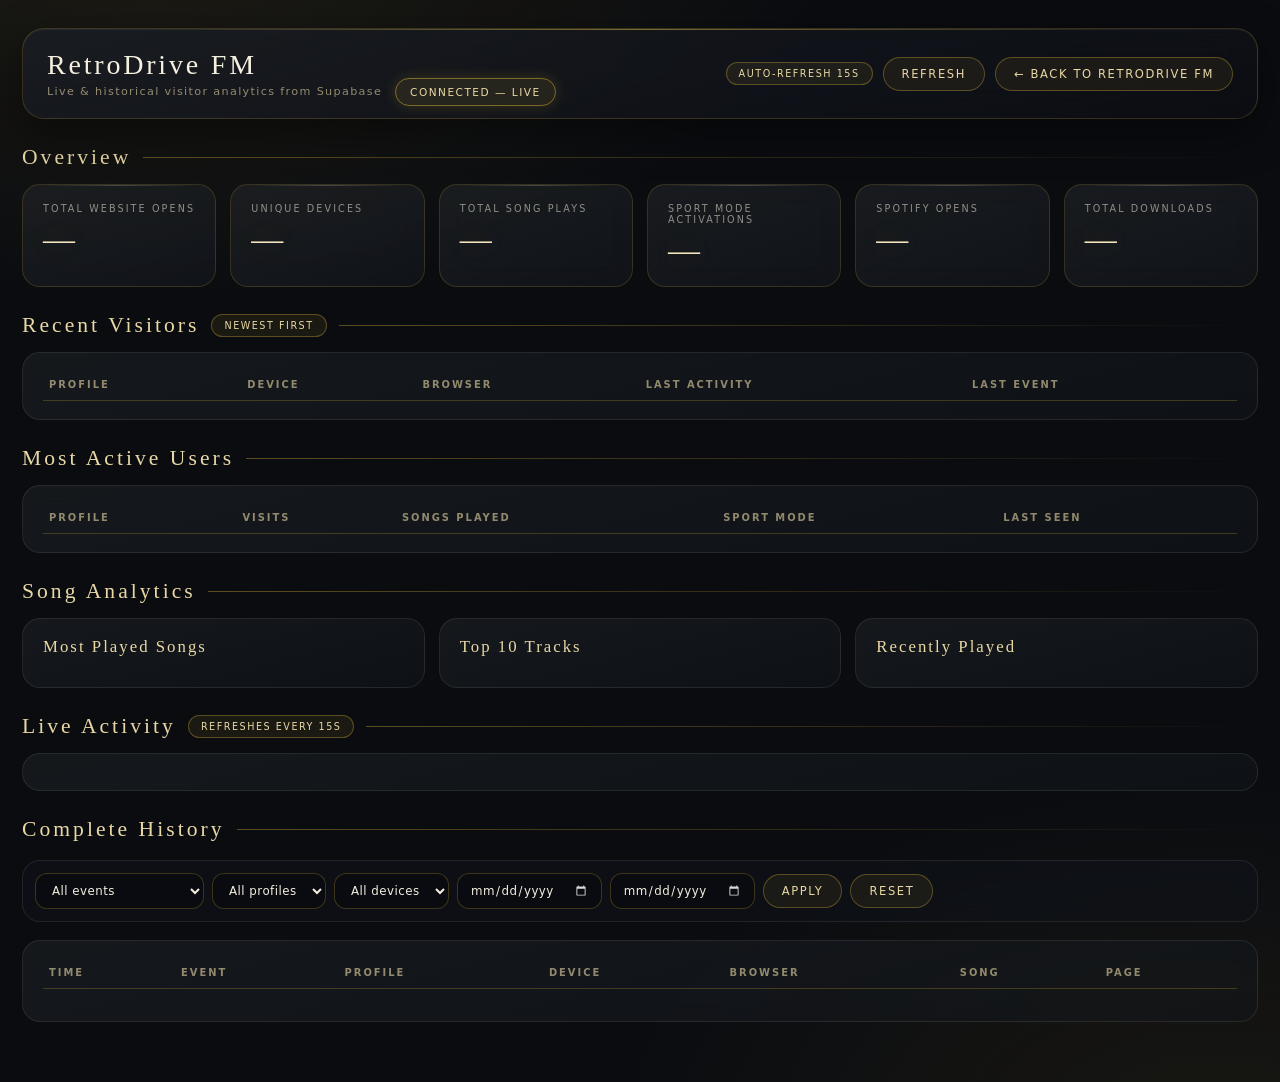
==== commit 293ffc64: "Spotify Integrated" ====
--- a/analytics.html
+++ b/analytics.html
@@ -10,150 +10,135 @@
 </head>
 <body>
   <main class="page">
-    <section id="auth-screen" class="gate">
-      <div class="gate-card">
-        <div class="brand-mark">R</div>
+    <header class="dash-header">
+      <div class="dash-title">
         <h1>RetroDrive FM</h1>
-        <p class="subtitle">Owner Analytics &mdash; Google Account Required</p>
-        <button id="auth-google-btn" class="ga-signin-btn" type="button">
-          <svg class="ga-glogo" viewBox="0 0 48 48" width="18" height="18" aria-hidden="true">
-            <path fill="#EA4335" d="M24 9.5c3.54 0 6.71 1.22 9.21 3.6l6.85-6.85C35.9 2.38 30.47 0 24 0 14.62 0 6.51 5.38 2.56 13.22l7.98 6.19C12.43 13.72 17.74 9.5 24 9.5z"/>
-            <path fill="#4285F4" d="M46.98 24.55c0-1.57-.15-3.09-.38-4.55H24v9.02h12.94c-.58 2.96-2.26 5.48-4.78 7.18l7.73 6c4.51-4.18 7.09-10.36 7.09-17.65z"/>
-            <path fill="#FBBC05" d="M10.53 28.59c-.48-1.45-.76-2.99-.76-4.59s.27-3.14.76-4.59l-7.98-6.19C.92 16.46 0 20.12 0 24c0 3.88.92 7.54 2.56 10.78l7.97-6.19z"/>
-            <path fill="#34A853" d="M24 48c6.48 0 11.93-2.13 15.89-5.81l-7.73-6c-2.15 1.45-4.92 2.3-8.16 2.3-6.26 0-11.57-4.22-13.47-9.91l-7.98 6.19C6.51 42.62 14.62 48 24 48z"/>
-          </svg>
-          <span>Sign in with Google</span>
-        </button>
-        <p id="auth-status" class="gate-status">Sign in with your Google account to continue.</p>
-        <button id="auth-return-btn" class="ghost-btn" type="button">&larr; Back to RetroDrive FM</button>
+        <p>Live &amp; historical visitor analytics from Supabase <span id="conn-status" class="status-chip status-off">Connecting…</span></p>
+      </div>
+      <div class="dash-actions">
+        <span class="auto-chip">auto-refresh 15s</span>
+        <button id="refresh-btn" class="ghost-btn" type="button">Refresh</button>
+        <a class="ghost-btn" href="index.html">&larr; Back to RetroDrive FM</a>
+      </div>
+    </header>
+
+    <div id="setup-card" class="setup-card" hidden>
+      <h2>Analytics not configured yet</h2>
+      <p>Paste the Supabase <strong>anon public key</strong> into <code>js/analytics-supabase.js</code>
+        (Project Settings &rarr; API). The tracker records visitor events anonymously and the
+        dashboard reads the same <code>visitor_events</code> table through the anon key only.</p>
+    </div>
+
+    <section id="overview-section" class="section">
+      <div class="section-head">
+        <h2>Overview</h2>
+      </div>
+      <div class="kpi-grid">
+        <div class="kpi-card"><span class="kpi-label">Total Website Opens</span><span id="kpi-opens" class="kpi-value">—</span></div>
+        <div class="kpi-card"><span class="kpi-label">Unique Devices</span><span id="kpi-devices" class="kpi-value">—</span></div>
+        <div class="kpi-card"><span class="kpi-label">Total Song Plays</span><span id="kpi-plays" class="kpi-value">—</span></div>
+        <div class="kpi-card"><span class="kpi-label">Sport Mode Activations</span><span id="kpi-sport" class="kpi-value">—</span></div>
+        <div class="kpi-card"><span class="kpi-label">Spotify Opens</span><span id="kpi-spotify" class="kpi-value">—</span></div>
+        <div class="kpi-card"><span class="kpi-label">Total Downloads</span><span id="kpi-downloads" class="kpi-value">—</span></div>
       </div>
     </section>
 
-    <section id="denied-screen" class="gate" hidden>
-      <div class="gate-card denied">
-        <div class="brand-mark denied-mark">!</div>
-        <h1>Access Denied</h1>
-        <p class="subtitle">This dashboard is reserved for the RetroDrive FM owner.</p>
-        <p id="denied-detail" class="gate-status"></p>
-        <button id="denied-switch-btn" class="ghost-btn" type="button">Choose a different Google account</button>
-        <button id="denied-return-btn" class="unlock-btn" type="button">Return to RetroDrive FM</button>
+    <section class="section">
+      <div class="section-head">
+        <h2>Recent Visitors</h2>
+        <span class="auto-chip">newest first</span>
+      </div>
+      <div class="panel">
+        <table class="stat-table">
+          <thead>
+            <tr><th>Profile</th><th>Device</th><th>Browser</th><th>Last Activity</th><th>Last Event</th></tr>
+          </thead>
+          <tbody id="recent-visitors"></tbody>
+        </table>
       </div>
     </section>
 
-    <section id="dashboard" hidden>
-      <header class="dash-header">
-        <div class="dash-title">
-          <h1>RetroDrive FM</h1>
-          <p>Live &amp; historical analytics from Google Analytics 4</p>
+    <section class="section">
+      <div class="section-head">
+        <h2>Most Active Users</h2>
+      </div>
+      <div class="panel">
+        <table class="stat-table">
+          <thead>
+            <tr><th>Profile</th><th>Visits</th><th>Songs Played</th><th>Sport Mode</th><th>Last Seen</th></tr>
+          </thead>
+          <tbody id="active-users"></tbody>
+        </table>
+      </div>
+    </section>
+
+    <section class="section">
+      <div class="section-head">
+        <h2>Song Analytics</h2>
+      </div>
+      <div class="panel-grid">
+        <section class="panel">
+          <h2>Most Played Songs</h2>
+          <table class="stat-table"><tbody id="songs-most"></tbody></table>
+        </section>
+        <section class="panel">
+          <h2>Top 10 Tracks</h2>
+          <table class="stat-table"><tbody id="songs-top10"></tbody></table>
+        </section>
+        <section class="panel">
+          <h2>Recently Played</h2>
+          <table class="stat-table"><tbody id="songs-recent"></tbody></table>
+        </section>
+      </div>
+    </section>
+
+    <section class="section">
+      <div class="section-head">
+        <h2>Live Activity</h2>
+        <span class="auto-chip">refreshes every 15s</span>
+      </div>
+      <div class="panel">
+        <ul id="live-feed" class="live-feed"></ul>
+      </div>
+    </section>
+
+    <section class="section">
+      <div class="section-head">
+        <h2>Complete History</h2>
+      </div>
+      <div class="filter-bar" id="history-filters">
+        <select id="filter-event" class="dash-select" aria-label="Filter by event type">
+          <option value="">All events</option>
+        </select>
+        <select id="filter-profile" class="dash-select" aria-label="Filter by profile name">
+          <option value="">All profiles</option>
+        </select>
+        <select id="filter-device" class="dash-select" aria-label="Filter by device type">
+          <option value="">All devices</option>
+          <option value="mobile">Mobile</option>
+          <option value="tablet">Tablet</option>
+          <option value="desktop">Desktop</option>
+        </select>
+        <input type="date" id="filter-from" class="dash-input" aria-label="From date">
+        <input type="date" id="filter-to" class="dash-input" aria-label="To date">
+        <button id="filter-apply" class="ghost-btn" type="button">Apply</button>
+        <button id="filter-reset" class="ghost-btn" type="button">Reset</button>
+      </div>
+      <div class="panel">
+        <table class="stat-table">
+          <thead>
+            <tr><th>Time</th><th>Event</th><th>Profile</th><th>Device</th><th>Browser</th><th>Song</th><th>Page</th></tr>
+          </thead>
+          <tbody id="history-rows"></tbody>
+        </table>
+        <div class="more-row">
+          <button id="history-more" class="ghost-btn" type="button" hidden>Load more</button>
         </div>
-        <div class="dash-actions">
-          <span id="conn-status" class="status-chip status-off">Not connected</span>
-          <button id="ga-connect-btn" class="ga-btn" type="button" hidden>Connect Google Analytics</button>
-          <button id="refresh-btn" class="ghost-btn" type="button">Refresh</button>
-          <button id="logout-btn" class="logout-btn" type="button">Log out</button>
-        </div>
-      </header>
-
-      <nav class="filter-bar" aria-label="Time range">
-        <button type="button" class="filter-btn active" data-range="realtime">Realtime</button>
-        <button type="button" class="filter-btn" data-range="today">Today</button>
-        <button type="button" class="filter-btn" data-range="7">Last 7 Days</button>
-        <button type="button" class="filter-btn" data-range="30">Last 30 Days</button>
-        <button type="button" class="filter-btn" data-range="90">Last 90 Days</button>
-      </nav>
-
-      <div id="setup-card" class="setup-card" hidden>
-        <h2>Google Analytics not connected yet</h2>
-        <p>No analytics scripts load and no fake data is shown until real GA4 credentials are added. To connect:</p>
-        <ol>
-          <li>Create a GA4 property for the site in Google Analytics and note the numeric <strong>Property ID</strong>.</li>
-          <li>In Google Cloud Console, create an <strong>OAuth 2.0 Web Client ID</strong> (authorized origin: your site domain; authorized redirect URI: <code>https://&lt;your-site&gt;/</code>).</li>
-          <li>Enable the <strong>Google Analytics Data API</strong> for that Cloud project.</li>
-          <li>Grant the owner&rsquo;s Google account <strong>Viewer</strong> access to the GA4 property.</li>
-          <li>Paste the Property ID and Client ID into <code>js/ga-api.js</code>.</li>
-        </ol>
       </div>
-
-      <section id="live-section" class="section hidden">
-        <div class="section-head">
-          <h2>Live</h2>
-          <span class="auto-chip">auto-refresh 30s</span>
-        </div>
-        <div class="kpi-grid">
-          <div class="kpi-card"><span class="kpi-label">Users Live Right Now</span><span id="live-users" class="kpi-value">—</span></div>
-          <div class="kpi-card"><span class="kpi-label">Active Users (30 min)</span><span id="live-active30" class="kpi-value">—</span></div>
-          <div class="kpi-card"><span class="kpi-label">Current Page Views</span><span id="live-pageviews" class="kpi-value">—</span></div>
-          <div class="kpi-card"><span class="kpi-label">Last Updated</span><span id="live-updated" class="kpi-value kpi-small">—</span></div>
-        </div>
-        <div class="panel-grid">
-          <section class="panel"><h2>Live Top Countries</h2><table class="stat-table"><tbody id="live-countries"></tbody></table></section>
-          <section class="panel"><h2>Live Top Devices</h2><table class="stat-table"><tbody id="live-devices"></tbody></table></section>
-        </div>
-      </section>
-
-      <section id="visitors-section" class="section hidden">
-        <div class="section-head"><h2>Visitors</h2></div>
-        <div class="kpi-grid">
-          <div class="kpi-card"><span class="kpi-label">Active Users</span><span id="v-total" class="kpi-value">—</span></div>
-          <div class="kpi-card"><span class="kpi-label">New Users</span><span id="v-new" class="kpi-value">—</span></div>
-          <div class="kpi-card"><span class="kpi-label">Returning Users</span><span id="v-returning" class="kpi-value">—</span></div>
-          <div class="kpi-card"><span class="kpi-label">Total Sessions</span><span id="v-sessions" class="kpi-value">—</span></div>
-          <div class="kpi-card"><span class="kpi-label">Engaged Sessions</span><span id="v-engaged" class="kpi-value">—</span></div>
-          <div class="kpi-card"><span class="kpi-label">Avg Session Duration</span><span id="v-duration" class="kpi-value">—</span></div>
-        </div>
-      </section>
-
-      <section id="traffic-section" class="section hidden">
-        <div class="section-head"><h2>Traffic</h2></div>
-        <div class="kpi-grid">
-          <div class="kpi-card"><span class="kpi-label">Page Views</span><span id="t-pageviews" class="kpi-value">—</span></div>
-        </div>
-        <div class="panel-grid">
-          <section class="panel"><h2>Top Pages</h2><table class="stat-table"><tbody id="t-top-pages"></tbody></table></section>
-          <section class="panel"><h2>Traffic Sources</h2><table class="stat-table"><tbody id="t-sources"></tbody></table></section>
-          <section class="panel"><h2>Campaign Sources</h2><table class="stat-table"><tbody id="t-campaigns"></tbody></table></section>
-        </div>
-      </section>
-
-      <section id="audience-section" class="section hidden">
-        <div class="section-head"><h2>Audience</h2></div>
-        <div class="panel-grid">
-          <section class="panel"><h2>Countries</h2><table class="stat-table"><tbody id="a-countries"></tbody></table></section>
-          <section class="panel"><h2>Cities</h2><table class="stat-table"><tbody id="a-cities"></tbody></table></section>
-          <section class="panel"><h2>Device Type</h2><table class="stat-table"><tbody id="a-devices"></tbody></table></section>
-          <section class="panel"><h2>Browser</h2><table class="stat-table"><tbody id="a-browsers"></tbody></table></section>
-          <section class="panel"><h2>Operating System</h2><table class="stat-table"><tbody id="a-os"></tbody></table></section>
-          <section class="panel"><h2>Screen Resolution</h2><table class="stat-table"><tbody id="a-res"></tbody></table></section>
-        </div>
-      </section>
-
-      <section id="events-section" class="section hidden">
-        <div class="section-head"><h2>RetroDrive FM Events</h2></div>
-        <div class="panel-grid">
-          <section class="panel">
-            <h2>Event Counts</h2>
-            <table class="stat-table">
-              <tbody id="e-counts">
-                <tr data-event="song_started"><td>Song Started</td><td class="num">—</td></tr>
-                <tr data-event="song_completed"><td>Song Completed</td><td class="num">—</td></tr>
-                <tr data-event="song_skipped"><td>Song Skipped</td><td class="num">—</td></tr>
-                <tr data-event="playlist_selected"><td>Playlist Selected</td><td class="num">—</td></tr>
-                <tr data-event="car_selected"><td>Car Selected</td><td class="num">—</td></tr>
-                <tr data-event="fullscreen_used"><td>Fullscreen Used</td><td class="num">—</td></tr>
-                <tr data-event="wake_lock_activated"><td>Wake Lock Activated</td><td class="num">—</td></tr>
-                <tr data-event="listening_time"><td>Listening Time</td><td class="num">—</td></tr>
-              </tbody>
-            </table>
-          </section>
-          <section class="panel"><h2>Most Played Songs</h2><table class="stat-table"><tbody id="e-most-songs"></tbody></table></section>
-          <section class="panel"><h2>Most Selected Cars</h2><table class="stat-table"><tbody id="e-most-cars"></tbody></table></section>
-        </div>
-      </section>
     </section>
   </main>
 
-  <script src="js/analytics-auth.js"></script>
-  <script src="js/ga-api.js"></script>
+  <script src="js/analytics-supabase.js"></script>
   <script src="js/analytics-dashboard.js"></script>
 </body>
 </html>
--- a/css/analytics.css
+++ b/css/analytics.css
@@ -32,145 +32,7 @@
   padding: 28px 22px 60px;
 }
 
-/* ---------- auth gate / access denied ---------- */
-
-.gate {
-  position: fixed;
-  inset: 0;
-  z-index: 100;
-  display: grid;
-  place-items: center;
-  padding: 24px;
-  overflow: hidden;
-  background:
-    radial-gradient(90% 60% at 12% -8%, rgba(212, 175, 55, 0.12), transparent 60%),
-    radial-gradient(80% 55% at 95% 105%, rgba(212, 175, 55, 0.08), transparent 60%),
-    #0a0c10;
-}
-
-.gate-card {
-  position: relative;
-  width: min(430px, 92vw);
-  padding: 44px 38px 38px;
-  text-align: center;
-  border-radius: 26px;
-  border: 1px solid rgba(212, 175, 55, 0.28);
-  background:
-    radial-gradient(130% 80% at 50% -15%, rgba(212, 175, 55, 0.14), transparent 60%),
-    linear-gradient(170deg, rgba(24, 28, 35, 0.92), rgba(10, 12, 16, 0.94));
-  box-shadow: 0 24px 70px rgba(0, 0, 0, 0.55), inset 0 1px 0 rgba(255, 255, 255, 0.07);
-  overflow: hidden;
-}
-
-.gate-card::before {
-  content: '';
-  position: absolute;
-  inset: 0;
-  background: linear-gradient(115deg, transparent 42%, rgba(255, 255, 255, 0.05) 50%, transparent 58%);
-  transform: translateX(-130%);
-  animation: gateShine 5s ease-in-out infinite;
-  pointer-events: none;
-}
-
-@keyframes gateShine {
-  0%, 60% { transform: translateX(-130%); }
-  90%, 100% { transform: translateX(130%); }
-}
-
-.brand-mark {
-  width: 64px;
-  height: 64px;
-  margin: 0 auto 16px;
-  display: grid;
-  place-items: center;
-  border-radius: 50%;
-  font-family: 'Cormorant Garamond', Georgia, serif;
-  font-size: 1.7rem;
-  color: #0a0c10;
-  background: linear-gradient(150deg, #f3e5bd, #d4af37 55%, #9a7b1e);
-  box-shadow: 0 0 26px rgba(212, 175, 55, 0.45), inset 0 1px 0 rgba(255, 255, 255, 0.5);
-}
-
-.denied-mark {
-  background: linear-gradient(150deg, #7a1a1f, #e62429 55%, #8f1418);
-  box-shadow: 0 0 26px rgba(230, 36, 41, 0.45), inset 0 1px 0 rgba(255, 255, 255, 0.4);
-}
-
-.gate-card h1 {
-  margin: 0 0 6px;
-  font-family: 'Cormorant Garamond', Georgia, serif;
-  font-weight: 500;
-  font-size: 2.1rem;
-  letter-spacing: 0.1em;
-  color: #f5efe0;
-}
-
-.gate-card .subtitle {
-  margin: 0 0 24px;
-  font-size: 0.78rem;
-  letter-spacing: 0.14em;
-  color: rgba(233, 216, 166, 0.75);
-}
-
-.gate-status {
-  margin: 12px 0 0;
-  font-size: 0.72rem;
-  letter-spacing: 0.1em;
-  color: rgba(245, 239, 224, 0.55);
-  min-height: 1.2em;
-}
-
-.ga-signin-btn {
-  display: inline-flex;
-  align-items: center;
-  justify-content: center;
-  gap: 10px;
-  width: 100%;
-  max-width: 320px;
-  margin: 0 auto;
-  padding: 12px 18px;
-  border: 1px solid #d8d8de;
-  border-radius: 10px;
-  background: #ffffff;
-  color: #1f1f1f;
-  font-family: inherit;
-  font-size: 0.92rem;
-  font-weight: 500;
-  letter-spacing: 0.01em;
-  cursor: pointer;
-  box-shadow: 0 1px 3px rgba(0, 0, 0, 0.25);
-  transition: background 0.18s ease, box-shadow 0.18s ease;
-}
-
-.ga-signin-btn .ga-glogo { flex: none; }
-
-.ga-signin-btn:hover { background: #f6f7f9; box-shadow: 0 2px 6px rgba(0, 0, 0, 0.35); }
-.ga-signin-btn:active { transform: translateY(1px); }
-.ga-signin-btn:disabled { opacity: 0.6; cursor: wait; transform: none; }
-
-.gate-card .ghost-btn { margin-top: 14px; }
-
 /* ---------- buttons ---------- */
-
-.unlock-btn {
-  display: inline-block;
-  padding: 12px 26px;
-  border: none;
-  border-radius: 999px;
-  font-family: inherit;
-  font-size: 0.8rem;
-  font-weight: 600;
-  letter-spacing: 0.18em;
-  text-transform: uppercase;
-  color: #0a0c10;
-  background: linear-gradient(140deg, #f3e5bd, #d4af37 60%, #b8952b);
-  box-shadow: 0 8px 26px rgba(212, 175, 55, 0.35), inset 0 1px 0 rgba(255, 255, 255, 0.55);
-  cursor: pointer;
-  transition: transform 0.2s, box-shadow 0.25s, filter 0.25s;
-}
-
-.unlock-btn:hover { transform: translateY(-2px); box-shadow: 0 12px 32px rgba(212, 175, 55, 0.5); filter: brightness(1.06); }
-.unlock-btn:active { transform: translateY(0); }
 
 .ghost-btn {
   display: inline-block;
@@ -183,6 +45,7 @@
   font-size: 0.72rem;
   letter-spacing: 0.14em;
   text-transform: uppercase;
+  text-decoration: none;
   cursor: pointer;
   transition: border-color 0.25s, background 0.25s, box-shadow 0.25s;
 }
@@ -235,6 +98,11 @@
   color: rgba(233, 216, 166, 0.6);
 }
 
+.dash-title .status-chip {
+  margin-left: 8px;
+  vertical-align: middle;
+}
+
 .dash-actions {
   display: flex;
   align-items: center;
@@ -254,47 +122,15 @@
 .status-off { color: rgba(245, 239, 224, 0.6); border-color: rgba(245, 239, 224, 0.18); background: rgba(255, 255, 255, 0.04); }
 .status-on { color: #e9d8a6; border-color: rgba(212, 175, 55, 0.5); background: rgba(212, 175, 55, 0.1); box-shadow: 0 0 14px rgba(212, 175, 55, 0.2); }
 
-.logout-btn {
-  padding: 9px 18px;
-  border: 1px solid rgba(230, 36, 41, 0.4);
-  border-radius: 999px;
-  background: rgba(230, 36, 41, 0.08);
-  color: #f07486;
-  font-family: inherit;
-  font-size: 0.72rem;
-  letter-spacing: 0.14em;
-  text-transform: uppercase;
-  cursor: pointer;
-  transition: border-color 0.25s, box-shadow 0.25s;
-}
-
-.logout-btn:hover { border-color: #e62429; box-shadow: 0 0 14px rgba(230, 36, 41, 0.35); }
-
-.ga-btn {
-  padding: 9px 18px;
-  border: 1px solid rgba(212, 175, 55, 0.5);
-  border-radius: 999px;
-  background: linear-gradient(140deg, #f3e5bd, #d4af37 60%, #b8952b);
-  color: #0a0c10;
-  font-family: inherit;
-  font-size: 0.72rem;
-  font-weight: 600;
-  letter-spacing: 0.14em;
-  text-transform: uppercase;
-  cursor: pointer;
-  box-shadow: 0 6px 20px rgba(212, 175, 55, 0.3);
-}
-
-.ga-btn:hover { filter: brightness(1.08); }
-
 /* ---------- filters ---------- */
 
 .filter-bar {
   display: flex;
   flex-wrap: wrap;
+  align-items: center;
   gap: 8px;
   margin: 18px 0;
-  padding: 10px;
+  padding: 12px;
   border-radius: 18px;
   border: 1px solid rgba(245, 239, 224, 0.09);
   background: rgba(16, 19, 25, 0.6);
@@ -302,27 +138,30 @@
   -webkit-backdrop-filter: blur(10px);
 }
 
-.filter-btn {
-  padding: 9px 18px;
-  border: none;
+.dash-select,
+.dash-input {
+  padding: 9px 12px;
+  border: 1px solid rgba(212, 175, 55, 0.25);
   border-radius: 12px;
-  background: transparent;
-  color: rgba(245, 239, 224, 0.55);
+  background: rgba(10, 12, 16, 0.85);
+  color: #f5efe0;
   font-family: inherit;
-  font-size: 0.7rem;
-  letter-spacing: 0.14em;
-  text-transform: uppercase;
+  font-size: 0.74rem;
+  letter-spacing: 0.04em;
+  outline: none;
   cursor: pointer;
-  transition: color 0.25s, background 0.25s, box-shadow 0.25s;
-}
-
-.filter-btn:hover { color: #e9d8a6; }
-
-.filter-btn.active {
-  color: #0a0c10;
-  background: linear-gradient(140deg, #f3e5bd, #d4af37 60%, #b8952b);
-  box-shadow: 0 4px 16px rgba(212, 175, 55, 0.35);
-}
+  transition: border-color 0.25s, box-shadow 0.25s;
+}
+
+.dash-select option { background: #12161d; color: #f5efe0; }
+
+.dash-select:focus,
+.dash-input:focus {
+  border-color: #d4af37;
+  box-shadow: 0 0 12px rgba(212, 175, 55, 0.25);
+}
+
+.dash-input::-webkit-calendar-picker-indicator { filter: invert(0.85); cursor: pointer; }
 
 /* ---------- setup card ---------- */
 
@@ -335,7 +174,7 @@
 }
 
 .setup-card h2 { margin: 0 0 8px; font-family: 'Cormorant Garamond', serif; font-weight: 500; color: #e9d8a6; }
-.setup-card p, .setup-card li { font-size: 0.78rem; line-height: 1.7; color: rgba(245, 239, 224, 0.7); }
+.setup-card p { font-size: 0.78rem; line-height: 1.7; color: rgba(245, 239, 224, 0.7); }
 .setup-card code { padding: 2px 6px; border-radius: 6px; background: rgba(212, 175, 55, 0.12); color: #e9d8a6; }
 
 /* ---------- sections ---------- */
@@ -379,6 +218,7 @@
   color: #e9d8a6;
   border: 1px solid rgba(212, 175, 55, 0.35);
   background: rgba(212, 175, 55, 0.08);
+  white-space: nowrap;
 }
 
 /* ---------- KPI grid ---------- */
@@ -438,8 +278,6 @@
   text-shadow: 0 0 22px rgba(212, 175, 55, 0.25);
 }
 
-.kpi-small { font-size: 1.1rem; }
-
 /* ---------- panels / tables ---------- */
 
 .panel-grid {
@@ -458,6 +296,7 @@
     rgba(14, 17, 22, 0.6);
   backdrop-filter: blur(10px);
   -webkit-backdrop-filter: blur(10px);
+  overflow-x: auto;
 }
 
 .panel h2 {
@@ -472,27 +311,60 @@
 .stat-table {
   width: 100%;
   border-collapse: collapse;
-}
-
-.stat-table tr {
-  position: relative;
-}
+  min-width: 480px;
+}
+
+.stat-table thead th {
+  padding: 8px 6px 10px;
+  font-size: 0.62rem;
+  letter-spacing: 0.2em;
+  text-transform: uppercase;
+  text-align: left;
+  color: rgba(233, 216, 166, 0.6);
+  border-bottom: 1px solid rgba(212, 175, 55, 0.25);
+  white-space: nowrap;
+}
+
+.stat-table tbody tr { position: relative; }
 
 .stat-table td {
-  padding: 9px 4px;
+  padding: 9px 6px;
   font-size: 0.76rem;
   border-bottom: 1px dashed rgba(212, 175, 55, 0.12);
   color: rgba(245, 239, 224, 0.82);
+  white-space: nowrap;
 }
 
 .stat-table td.dim {
   position: relative;
   z-index: 1;
-  max-width: 200px;
+  max-width: 220px;
   overflow: hidden;
   text-overflow: ellipsis;
-  white-space: nowrap;
-}
+}
+
+.stat-table td.td-name {
+  max-width: 140px;
+  overflow: hidden;
+  text-overflow: ellipsis;
+  color: #f3e5bd;
+  font-weight: 600;
+}
+
+.stat-table td.td-song {
+  max-width: 260px;
+  overflow: hidden;
+  text-overflow: ellipsis;
+}
+
+.stat-table td.td-page {
+  max-width: 130px;
+  overflow: hidden;
+  text-overflow: ellipsis;
+  color: rgba(245, 239, 224, 0.55);
+}
+
+.stat-table td.td-dim { color: rgba(245, 239, 224, 0.6); }
 
 .stat-table td.num {
   position: relative;
@@ -516,10 +388,101 @@
   opacity: 0.55;
 }
 
+.rank {
+  display: inline-block;
+  width: 22px;
+  margin-right: 8px;
+  color: #9a7b1e;
+  font-variant-numeric: tabular-nums;
+}
+
 .empty-note {
   color: rgba(245, 239, 224, 0.4) !important;
   font-style: italic;
   letter-spacing: 0.06em;
+}
+
+/* ---------- event badges ---------- */
+
+.ev-badge {
+  display: inline-block;
+  padding: 3px 10px;
+  border-radius: 999px;
+  font-size: 0.62rem;
+  letter-spacing: 0.08em;
+  text-transform: uppercase;
+  color: #e9d8a6;
+  border: 1px solid rgba(212, 175, 55, 0.35);
+  background: rgba(212, 175, 55, 0.08);
+  white-space: nowrap;
+}
+
+/* ---------- live feed ---------- */
+
+.live-feed {
+  list-style: none;
+  margin: 0;
+  padding: 0;
+}
+
+.feed-item {
+  display: grid;
+  grid-template-columns: auto auto 1fr auto;
+  align-items: center;
+  gap: 10px 14px;
+  padding: 11px 4px;
+  border-bottom: 1px dashed rgba(212, 175, 55, 0.12);
+  font-size: 0.76rem;
+}
+
+.feed-item:last-child { border-bottom: none; }
+
+.feed-name {
+  font-weight: 600;
+  color: #f3e5bd;
+  white-space: nowrap;
+}
+
+.feed-meta {
+  color: rgba(245, 239, 224, 0.55);
+  white-space: nowrap;
+}
+
+.feed-song {
+  color: rgba(245, 239, 224, 0.85);
+  overflow: hidden;
+  text-overflow: ellipsis;
+  white-space: nowrap;
+}
+
+.feed-page {
+  color: rgba(245, 239, 224, 0.45);
+  font-size: 0.68rem;
+  white-space: nowrap;
+}
+
+.feed-time {
+  color: #9a7b1e;
+  font-size: 0.68rem;
+  font-variant-numeric: tabular-nums;
+  white-space: nowrap;
+  text-align: right;
+}
+
+.feed-empty {
+  padding: 14px 4px;
+  color: rgba(245, 239, 224, 0.4);
+  font-style: italic;
+  font-size: 0.78rem;
+  list-style: none;
+}
+
+/* ---------- history footer ---------- */
+
+.more-row {
+  display: flex;
+  justify-content: center;
+  padding-top: 14px;
 }
 
 /* ---------- responsive ---------- */
@@ -529,18 +492,21 @@
   .kpi-grid { grid-template-columns: repeat(2, 1fr); }
   .panel-grid { grid-template-columns: 1fr; }
   .dash-header { padding: 16px 18px; }
+  .feed-item { grid-template-columns: auto 1fr auto; }
+  .feed-page { display: none; }
 }
 
 @media (max-width: 560px) {
   .kpi-grid { grid-template-columns: 1fr; }
   .filter-bar { overflow-x: auto; flex-wrap: nowrap; scrollbar-width: none; }
   .filter-bar::-webkit-scrollbar { display: none; }
-  .filter-btn { flex: 1 0 auto; white-space: nowrap; }
+  .dash-select, .dash-input { flex: 1 0 auto; white-space: nowrap; }
   .kpi-value { font-size: 1.7rem; }
-  .gate-card { padding: 34px 24px 30px; }
+  .feed-item { grid-template-columns: 1fr; gap: 4px; }
+  .feed-time { text-align: left; }
 }
 
 @media (prefers-reduced-motion: reduce) {
-  .gate-card::before, .section { animation: none; }
+  .section { animation: none; }
   .kpi-card { transition-duration: 0.01s; }
 }
